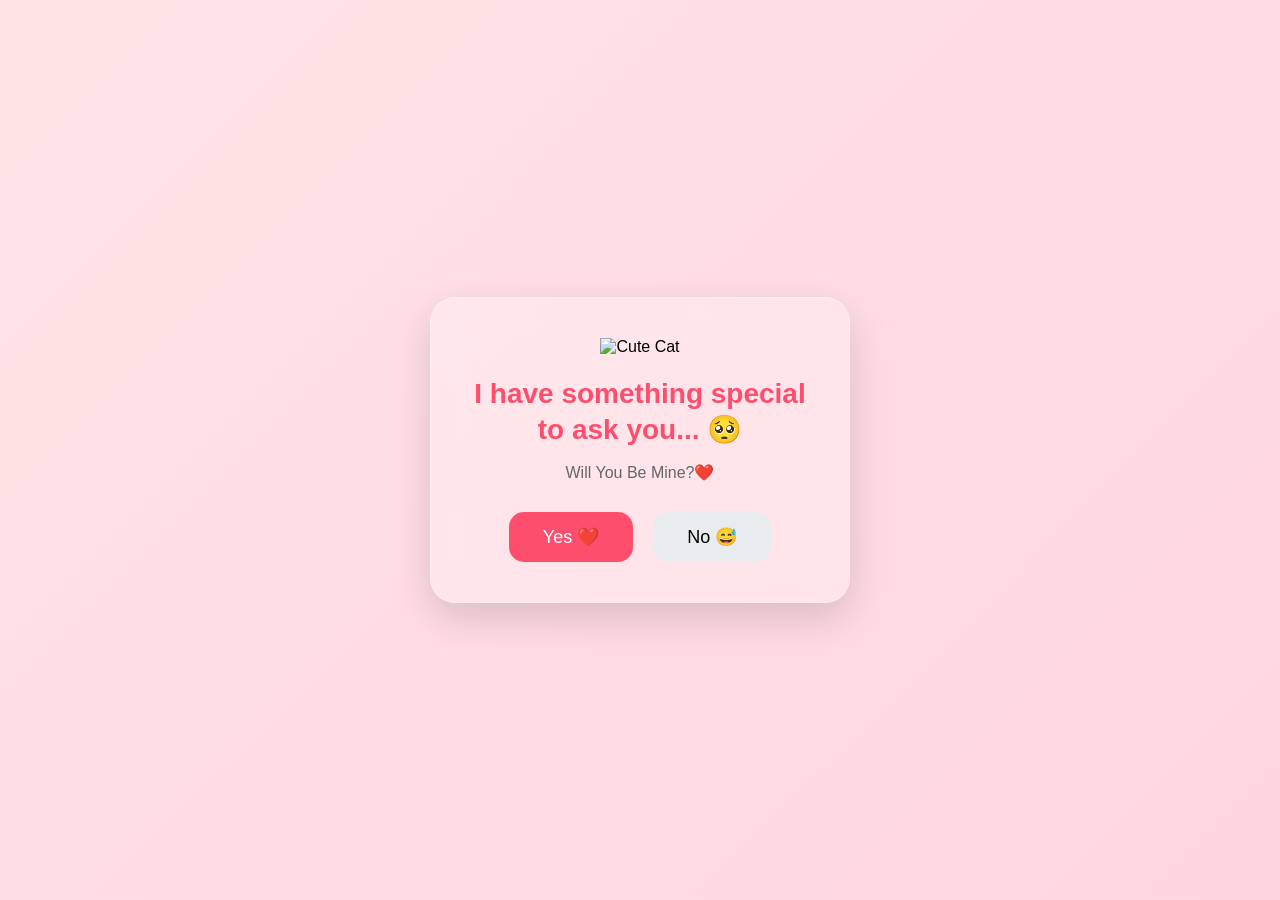
==== index.html @ 5ceb5c82 "Add files via upload" ====
<!DOCTYPE html>
<html lang="en">

<head>

    <meta charset="UTF-8">

    <meta name="viewport" content="width=device-width, initial-scale=1.0">

    <title>I have something special to ask you... 🥺</title>

    <link rel="stylesheet" href="style.css">

</head>

<body>

    <div class="container">

        <img src="images/cat.gif" class="cat" alt="Cute Cat">

        <h1>I have something special to ask you... 🥺</h1>

        <p>Will You Be Mine?❤️</p>

        <div class="buttons">

            <button id="yesBtn">Yes ❤️</button>

            <button id="noBtn">No 😅</button>

        </div>

    </div>
   <audio id="clickSound" preload="auto">
    <source src="sounds/click.mp3" type="audio/mpeg">
</audio>
    <script src="script.js"></script>

</body>

</html>
---- style.css ----
* {
    margin: 0;
    padding: 0;
    box-sizing: border-box;
    font-family: "Poppins", sans-serif;
}
body{
    margin:0;
    height:100vh;
    display:flex;
    justify-content:center;
    align-items:center;
    overflow:hidden;
    background:linear-gradient(135deg,#ffe4e6,#ffd6e0);
}

.container{

    width:420px;

    padding:40px;

    text-align:center;

    border-radius:25px;

    background:rgba(255,255,255,.25);

    backdrop-filter:blur(18px);

    border:1px solid rgba(255,255,255,.3);

    box-shadow:
    0 15px 40px rgba(0,0,0,.15);

    animation:fadeIn .8s;
}

.cat{

    max-width:100%;
    width:190px;

    animation:floatCat 3s ease-in-out infinite;

}

h1 {
    margin-top: 20px;
    font-size: 28px;
    color: #ff4d6d;
    line-height:1.3;
}

p {
    margin: 15px 0 30px;
    color: #666;
}

.buttons {
    display: flex;
    justify-content: center;
    gap: 20px;
}

button{

    padding:14px 34px;

    border:none;

    border-radius:15px;

    font-size:18px;

    cursor:pointer;

    transition:0.3s ease;

}
#yesBtn {
    background: #ff4d6d;
    color: white;
}

#yesBtn:hover {
    transform: scale(1.1);
}

#noBtn {
    background: #e9ecef;
}

@keyframes fadeIn {
    from {
        opacity: 0;
        transform: translateY(40px);
    }
    to {
        opacity: 1;
        transform: translateY(0);
    }
}
#success{

    animation: pop .7s ease;
}

@keyframes pop{

    from{
        transform:scale(.5);
        opacity:0;
    }

    to{
        transform:scale(1);
        opacity:1;
    }
}
.heart{
    position:fixed;
    font-size:24px;
    pointer-events:none;
    animation:floatUp 4s linear forwards;
}

@keyframes floatUp{

    0%{
        transform:translateY(0) scale(1);
        opacity:1;
    }

    100%{
        transform:translateY(-500px) scale(2);
        opacity:0;
    }

}
#restartBtn{

    margin-top:20px;
    background:#ff4d6d;
    color:white;
}

#restartBtn:hover{

    transform:scale(1.05);

}
@keyframes floatCat{

    0%{
        transform:translateY(0px);
    }

    50%{
        transform:translateY(-15px);
    }

    100%{
        transform:translateY(0px);
    }

}
.sparkle{

    position:fixed;

    width:8px;
    height:8px;

    background:white;

    border-radius:50%;

    pointer-events:none;

    box-shadow:
    0 0 10px white,
    0 0 20px white;

    animation:sparkle 4s linear forwards;

}

@keyframes sparkle{

    0%{

        transform:translateY(0) scale(0);

        opacity:1;

    }

    100%{

        transform:translateY(-500px) scale(1.8);

        opacity:0;

    }

}
/* =========================
   Mobile Responsive
========================= */

@media (max-width: 768px){

    .container{

        max-width:420px;
        width:90%;
        padding:25px;

    }

    .cat{

        width:150px;

    }

    h1{

        font-size:24px;

    }

    p{

        font-size:16px;

    }

    .buttons{

        flex-direction:column;
        align-items:center;

    }

    button{

        width:100%;
        max-width:250px;
        margin:8px 0;

    }

}
.theme-buttons{
    margin-top:25px;
    display:flex;
    justify-content:center;
    gap:10px;
    flex-wrap:wrap;
}
body.pink{
    background:linear-gradient(135deg,#ffdde1,#ee9ca7);
}

body.blue{
    background:linear-gradient(135deg,#89f7fe,#66a6ff);
}

body.purple{
    background:linear-gradient(135deg,#d9a7ff,#a18cd1);
}
#yesBtn{

    background:#ff4d6d;

    color:white;

}

#yesBtn:hover{

    transform:scale(1.1);

}
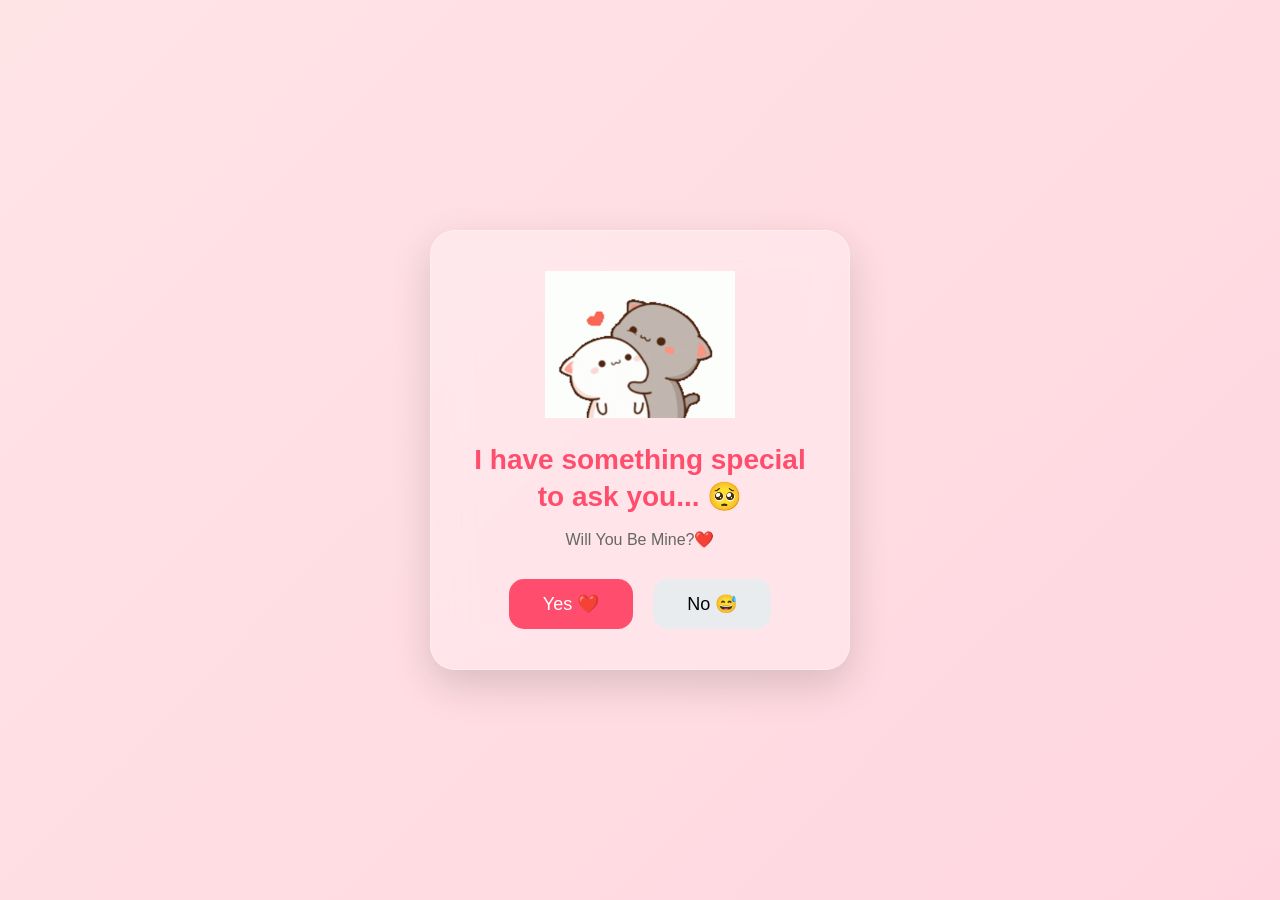
==== commit caecd254: "Add files via upload" ====
--- a/index.html
+++ b/index.html
@@ -17,7 +17,7 @@
 
     <div class="container">
 
-        <img src="images/cat.gif" class="cat" alt="Cute Cat">
+        <img src="cat.gif" class="cat" alt="Cute Cat">
 
         <h1>I have something special to ask you... 🥺</h1>
 
@@ -33,7 +33,7 @@
 
     </div>
    <audio id="clickSound" preload="auto">
-    <source src="sounds/click.mp3" type="audio/mpeg">
+    <source src="click.mp3" type="audio/mpeg">
 </audio>
     <script src="script.js"></script>
 
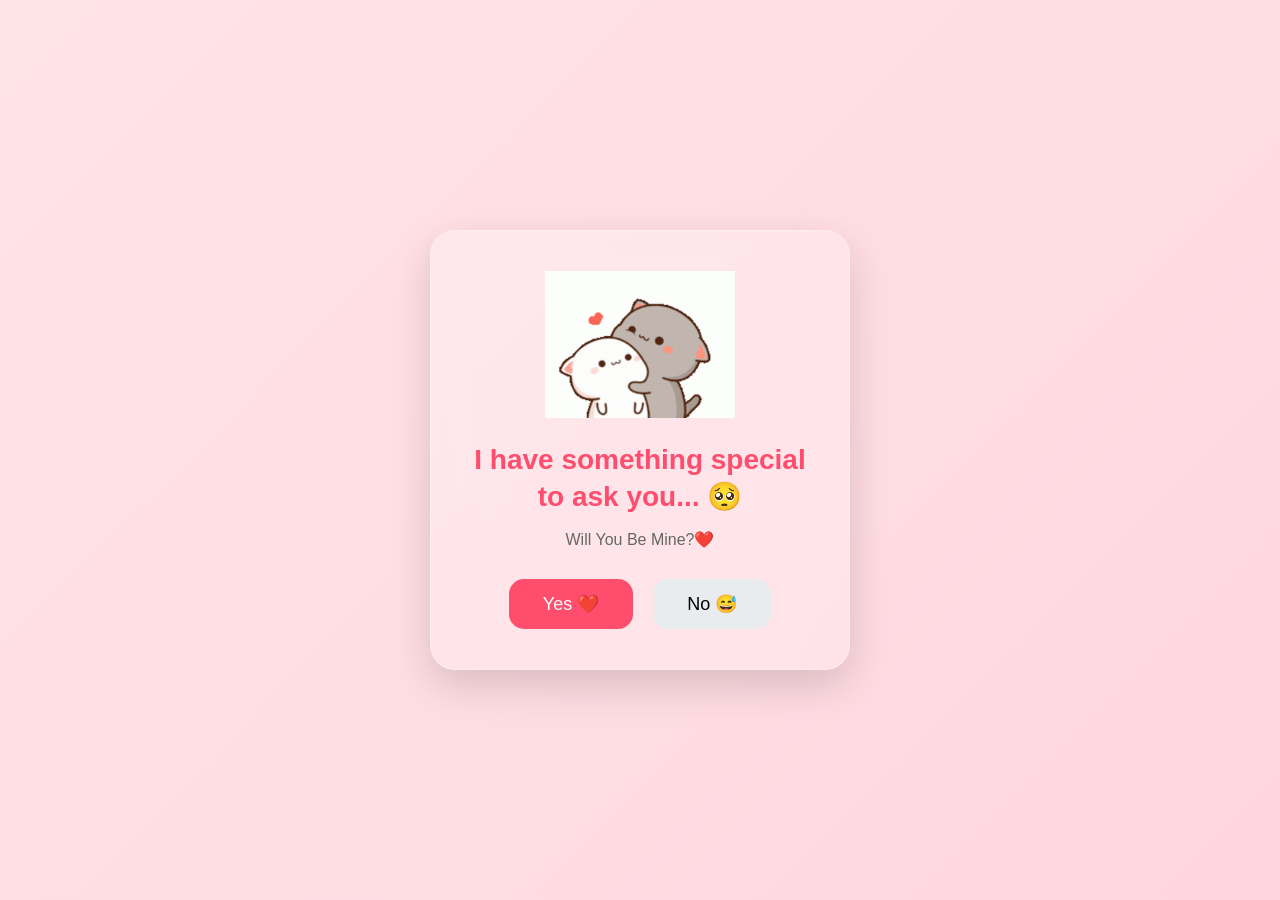
==== commit 91e5d9c9: "Change title to 'Mystery' in index.html" ====
--- a/index.html
+++ b/index.html
@@ -7,7 +7,7 @@
 
     <meta name="viewport" content="width=device-width, initial-scale=1.0">
 
-    <title>I have something special to ask you... 🥺</title>
+    <title>Mystery🧐</title>
 
     <link rel="stylesheet" href="style.css">
 
@@ -39,4 +39,4 @@
 
 </body>
 
-</html>+</html>
